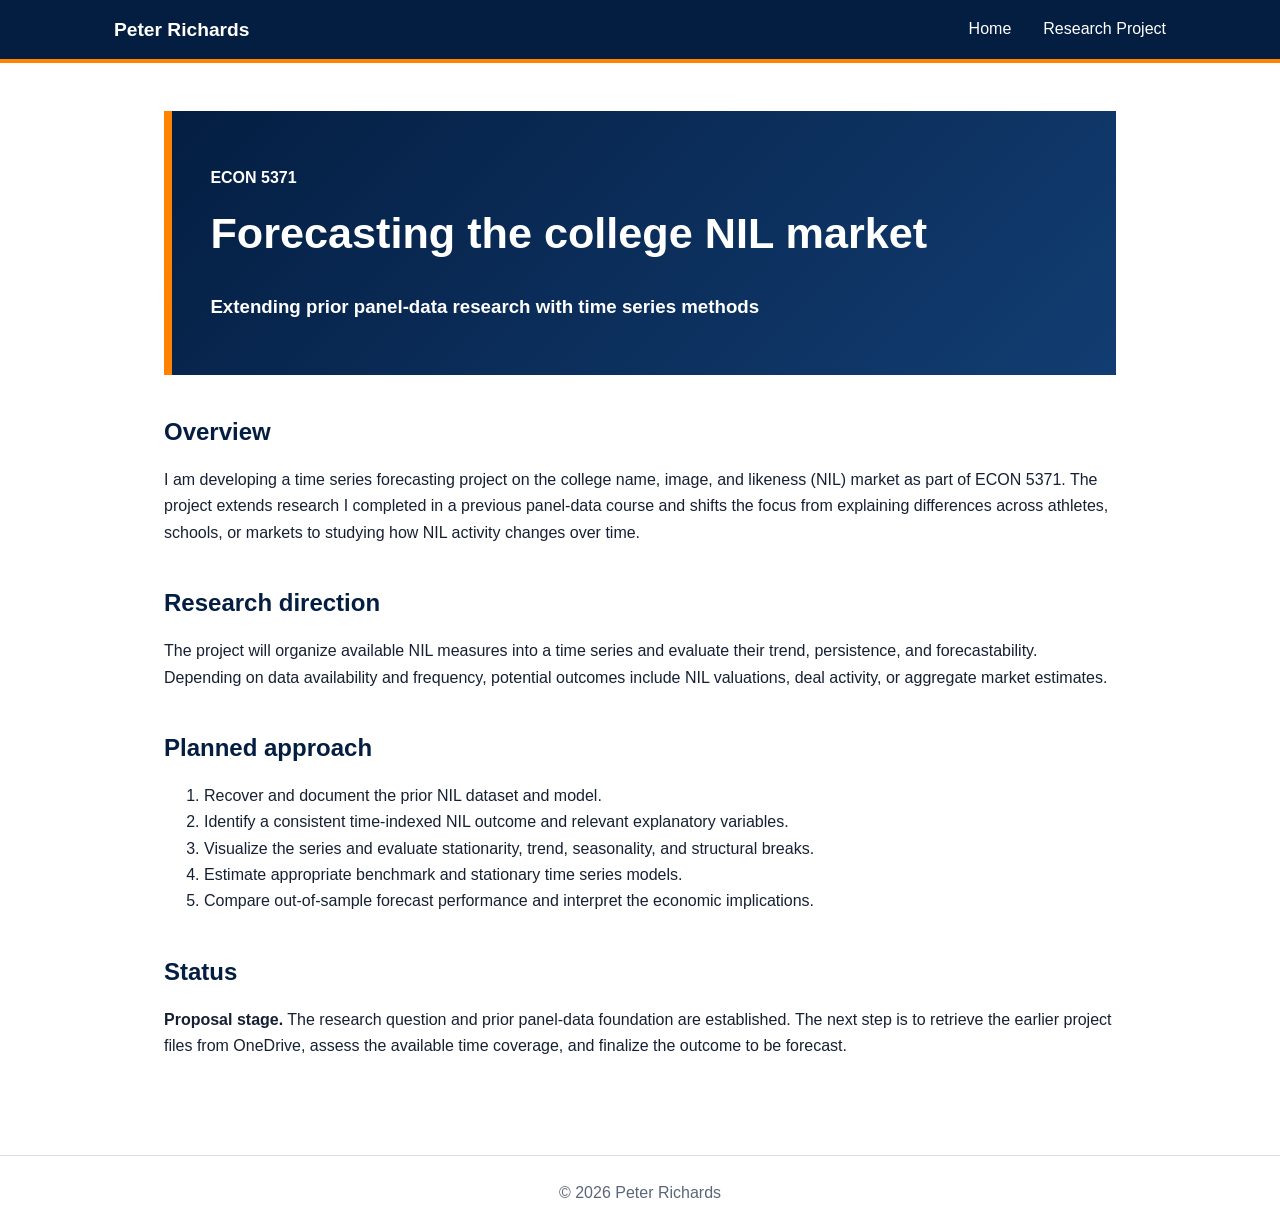
==== docs/project.html @ de804216 "Complete ECON 5371 Lab 0 personal website" ====
<!doctype html><html lang="en"><head><meta charset="utf-8"><meta name="viewport" content="width=device-width,initial-scale=1"><title>NIL Market Forecasting | Peter Richards</title><meta name="description" content="ECON 5371 research project extending panel-data work on the NIL market with time series forecasting."><link rel="icon" href="favicon.svg"><link rel="stylesheet" href="styles.css"></head><body><nav><div class="nav"><a class="brand" href="index.html">Peter Richards</a><a href="index.html">Home</a><a href="project.html">Research Project</a></div></nav><main class="page"><header class="project"><p><strong>ECON 5371</strong></p><h1>Forecasting the college NIL market</h1><h3>Extending prior panel-data research with time series methods</h3></header><h2>Overview</h2><p>I am developing a time series forecasting project on the college name, image, and likeness (NIL) market as part of ECON 5371. The project extends research I completed in a previous panel-data course and shifts the focus from explaining differences across athletes, schools, or markets to studying how NIL activity changes over time.</p><h2>Research direction</h2><p>The project will organize available NIL measures into a time series and evaluate their trend, persistence, and forecastability. Depending on data availability and frequency, potential outcomes include NIL valuations, deal activity, or aggregate market estimates.</p><h2>Planned approach</h2><ol><li>Recover and document the prior NIL dataset and model.</li><li>Identify a consistent time-indexed NIL outcome and relevant explanatory variables.</li><li>Visualize the series and evaluate stationarity, trend, seasonality, and structural breaks.</li><li>Estimate appropriate benchmark and stationary time series models.</li><li>Compare out-of-sample forecast performance and interpret the economic implications.</li></ol><h2>Status</h2><p><strong>Proposal stage.</strong> The research question and prior panel-data foundation are established. The next step is to retrieve the earlier project files from OneDrive, assess the available time coverage, and finalize the outcome to be forecast.</p></main><footer>© 2026 Peter Richards</footer></body></html>
---- docs/styles.css ----
:root{--blue:#041e42;--orange:#ff8200;--ink:#172033;--muted:#5b667a;--paper:#f7f9fc}*{box-sizing:border-box}body{margin:0;color:var(--ink);font-family:Arial,Helvetica,sans-serif;line-height:1.65}nav{background:var(--blue);border-bottom:4px solid var(--orange)}.nav{max-width:1100px;margin:auto;padding:.85rem 1.5rem;display:flex;gap:2rem;align-items:center}.brand{font-weight:700;font-size:1.2rem;margin-right:auto}.nav a{color:#fff;text-decoration:none}.nav a:hover{text-decoration:underline}.page{max-width:1000px;margin:auto;padding:2rem 1.5rem 5rem}h1,h2,h3{color:var(--blue);line-height:1.2}h1{font-size:2.7rem;border-bottom:3px solid var(--orange);padding-bottom:.45rem}h2{margin-top:2.7rem}.hero{display:grid;grid-template-columns:1fr 250px;gap:3rem;align-items:center;padding:2rem 0 3rem}.hero h1{font-size:clamp(2.6rem,6vw,4.8rem);border:0;margin:.4rem 0}.lead{font-size:1.15rem;color:var(--muted)}.card{background:var(--paper);border-top:5px solid var(--orange);border-radius:6px;padding:1.2rem;text-align:center;box-shadow:0 10px 30px #041e421f}.headshot{width:100%;max-width:210px;aspect-ratio:1;border-radius:50%;object-fit:cover;border:5px solid #fff}.button{display:inline-block;background:var(--orange);color:#111;padding:.7rem 1rem;border-radius:4px;text-decoration:none;font-weight:700}.button:hover{background:var(--blue);color:#fff}.outline{background:#fff;border:2px solid var(--orange)}.project{background:linear-gradient(135deg,var(--blue),#123d72);color:#fff;padding:2.4rem;border-left:8px solid var(--orange);margin:1rem 0 2rem}.project h1,.project h2,.project h3{color:#fff;border:0;margin-top:.4rem}footer{border-top:1px solid #d8dee8;color:var(--muted);padding:1.5rem;text-align:center}@media(max-width:720px){.hero{grid-template-columns:1fr}.card{max-width:270px}.nav{gap:1rem;flex-wrap:wrap}}
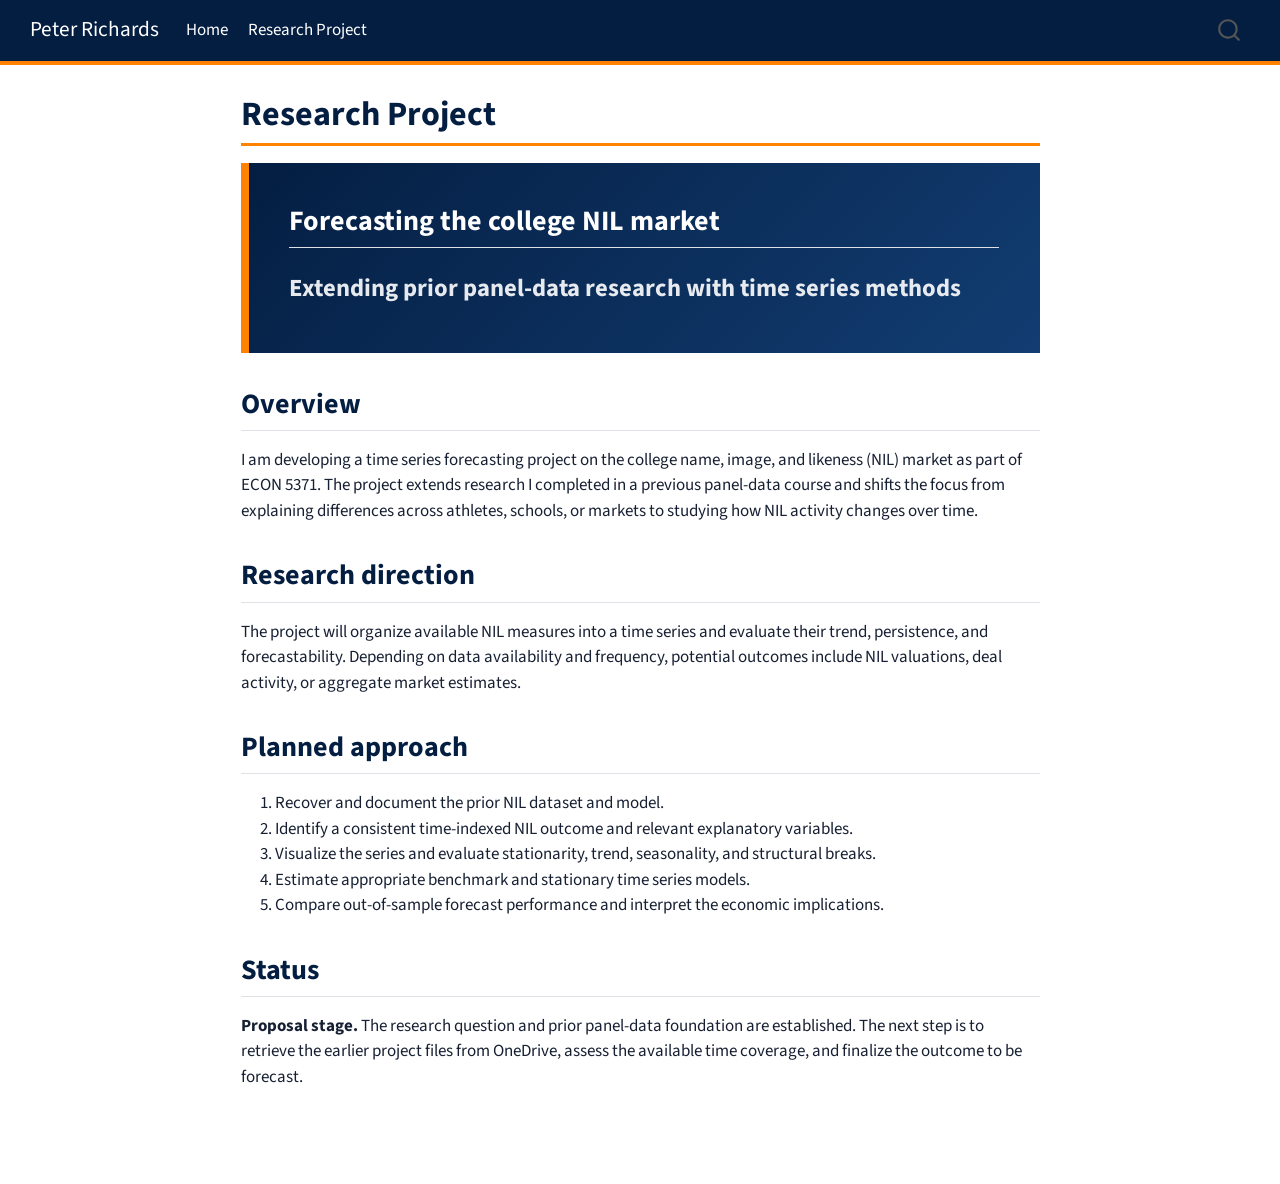
==== commit b7bbe5b4: "Render final Lab 0 website" ====
--- a/docs/project.html
+++ b/docs/project.html
@@ -1 +1,578 @@
-<!doctype html><html lang="en"><head><meta charset="utf-8"><meta name="viewport" content="width=device-width,initial-scale=1"><title>NIL Market Forecasting | Peter Richards</title><meta name="description" content="ECON 5371 research project extending panel-data work on the NIL market with time series forecasting."><link rel="icon" href="favicon.svg"><link rel="stylesheet" href="styles.css"></head><body><nav><div class="nav"><a class="brand" href="index.html">Peter Richards</a><a href="index.html">Home</a><a href="project.html">Research Project</a></div></nav><main class="page"><header class="project"><p><strong>ECON 5371</strong></p><h1>Forecasting the college NIL market</h1><h3>Extending prior panel-data research with time series methods</h3></header><h2>Overview</h2><p>I am developing a time series forecasting project on the college name, image, and likeness (NIL) market as part of ECON 5371. The project extends research I completed in a previous panel-data course and shifts the focus from explaining differences across athletes, schools, or markets to studying how NIL activity changes over time.</p><h2>Research direction</h2><p>The project will organize available NIL measures into a time series and evaluate their trend, persistence, and forecastability. Depending on data availability and frequency, potential outcomes include NIL valuations, deal activity, or aggregate market estimates.</p><h2>Planned approach</h2><ol><li>Recover and document the prior NIL dataset and model.</li><li>Identify a consistent time-indexed NIL outcome and relevant explanatory variables.</li><li>Visualize the series and evaluate stationarity, trend, seasonality, and structural breaks.</li><li>Estimate appropriate benchmark and stationary time series models.</li><li>Compare out-of-sample forecast performance and interpret the economic implications.</li></ol><h2>Status</h2><p><strong>Proposal stage.</strong> The research question and prior panel-data foundation are established. The next step is to retrieve the earlier project files from OneDrive, assess the available time coverage, and finalize the outcome to be forecast.</p></main><footer>© 2026 Peter Richards</footer></body></html>
+<!DOCTYPE html>
+<html xmlns="http://www.w3.org/1999/xhtml" lang="en" xml:lang="en"><head>
+
+<meta charset="utf-8">
+<meta name="generator" content="quarto-1.10.18">
+
+<meta name="viewport" content="width=device-width, initial-scale=1.0, user-scalable=yes">
+
+
+<title>NIL Market Forecasting | Peter Richards – Peter Richards</title>
+<style>
+/* Default styles provided by pandoc.
+** See https://pandoc.org/MANUAL.html#variables-for-html for config info.
+*/
+span.smallcaps{font-variant: small-caps;}
+div.columns{display: flex; gap: 1.5em;}
+div.column{flex: auto;}
+@media screen {
+div.columns{gap: min(4vw, 1.5em);}
+div.column{overflow-x: auto;}
+}
+div.hanging-indent{margin-left: 1.5em; text-indent: -1.5em;}
+ul.task-list{list-style: none;}
+ul.task-list li input[type="checkbox"] {
+  width: 0.8em;
+  margin: 0 0.8em 0.2em -1em; /* quarto-specific, see https://github.com/quarto-dev/quarto-cli/issues/4556 */ 
+  vertical-align: middle;
+}
+</style>
+
+
+<script src="site_libs/quarto-nav/quarto-nav.js"></script>
+<script src="site_libs/quarto-nav/headroom.min.js"></script>
+<script src="site_libs/clipboard/clipboard.min.js"></script>
+<script src="site_libs/quarto-search/autocomplete.umd.js"></script>
+<script src="site_libs/quarto-search/fuse.min.js"></script>
+<script src="site_libs/quarto-search/quarto-search.js"></script>
+<meta name="quarto:offset" content="./">
+<link href="./images/favicon.svg" rel="icon" type="image/svg+xml">
+<script src="site_libs/quarto-html/quarto.js" type="module"></script>
+<script src="site_libs/quarto-html/tabsets/tabsets.js" type="module"></script>
+<script src="site_libs/quarto-html/popper.min.js"></script>
+<script src="site_libs/quarto-html/tippy.umd.min.js"></script>
+<script src="site_libs/quarto-html/anchor.min.js"></script>
+<link href="site_libs/quarto-html/tippy.css" rel="stylesheet">
+<link href="site_libs/quarto-html/quarto-syntax-highlighting-64a204ab8560d761af7679ceaba22944.css" rel="stylesheet" id="quarto-text-highlighting-styles">
+<script src="site_libs/bootstrap/bootstrap.min.js"></script>
+<link href="site_libs/bootstrap/bootstrap-icons.css" rel="stylesheet">
+<link href="site_libs/bootstrap/bootstrap-172ba59bd5e0b52282274ba0c0cc16fc.min.css" rel="stylesheet" append-hash="true" id="quarto-bootstrap" data-mode="light">
+<script id="quarto-search-options" type="application/json">{
+  "location": "navbar",
+  "copy-button": false,
+  "collapse-after": 3,
+  "panel-placement": "end",
+  "type": "overlay",
+  "limit": 50,
+  "keyboard-shortcut": [
+    "f",
+    "/",
+    "s"
+  ],
+  "show-item-context": false,
+  "language": {
+    "search-no-results-text": "No results",
+    "search-matching-documents-text": "matching documents",
+    "search-copy-link-title": "Copy link to search",
+    "search-hide-matches-text": "Hide additional matches",
+    "search-more-match-text": "more match in this document",
+    "search-more-matches-text": "more matches in this document",
+    "search-clear-button-title": "Clear",
+    "search-text-placeholder": "",
+    "search-detached-cancel-button-title": "Cancel",
+    "search-submit-button-title": "Submit",
+    "search-label": "Search"
+  }
+}</script>
+
+
+<link rel="stylesheet" href="styles.css">
+</head>
+
+<body class="nav-fixed fullcontent quarto-light">
+
+<div id="quarto-search-results"></div>
+  <header id="quarto-header" class="headroom fixed-top">
+    <nav class="navbar navbar-expand-lg " data-bs-theme="dark">
+      <div class="navbar-container container-fluid">
+      <div class="navbar-brand-container mx-auto">
+    <a class="navbar-brand" href="./index.html">
+    <span class="navbar-title">Peter Richards</span>
+    </a>
+  </div>
+            <div id="quarto-search" class="" title="Search"></div>
+          <button class="navbar-toggler" type="button" data-bs-toggle="collapse" data-bs-target="#navbarCollapse" aria-controls="navbarCollapse" role="menu" aria-expanded="false" aria-label="Toggle navigation" onclick="if (window.quartoToggleHeadroom) { window.quartoToggleHeadroom(); }">
+  <span class="navbar-toggler-icon"></span>
+</button>
+          <div class="collapse navbar-collapse" id="navbarCollapse">
+            <ul class="navbar-nav navbar-nav-scroll me-auto">
+  <li class="nav-item">
+    <a class="nav-link" href="./index.html"> 
+<span class="menu-text">Home</span></a>
+  </li>  
+  <li class="nav-item">
+    <a class="nav-link active" href="./project.html" aria-current="page"> 
+<span class="menu-text">Research Project</span></a>
+  </li>  
+</ul>
+          </div> <!-- /navcollapse -->
+            <div class="quarto-navbar-tools">
+</div>
+      </div> <!-- /container-fluid -->
+    </nav>
+</header>
+<!-- content -->
+<div id="quarto-content" class="quarto-container page-columns page-rows-contents page-layout-article page-navbar">
+<!-- sidebar -->
+<!-- margin-sidebar -->
+    
+<!-- main -->
+<main class="content" id="quarto-document-content">
+
+<header id="title-block-header" class="quarto-title-block default">
+<div class="quarto-title">
+<h1 class="title">Research Project</h1>
+</div>
+
+
+
+<div class="quarto-title-meta">
+
+    
+  
+    
+  </div>
+  
+
+
+</header>
+
+
+<section id="forecasting-the-college-nil-market" class="level2 project-hero">
+<h2 class="anchored" data-anchor-id="forecasting-the-college-nil-market">Forecasting the college NIL market</h2>
+<section id="extending-prior-panel-data-research-with-time-series-methods" class="level3">
+<h3 class="anchored" data-anchor-id="extending-prior-panel-data-research-with-time-series-methods">Extending prior panel-data research with time series methods</h3>
+</section>
+</section>
+<section id="overview" class="level2">
+<h2 class="anchored" data-anchor-id="overview">Overview</h2>
+<p>I am developing a time series forecasting project on the college name, image, and likeness (NIL) market as part of ECON 5371. The project extends research I completed in a previous panel-data course and shifts the focus from explaining differences across athletes, schools, or markets to studying how NIL activity changes over time.</p>
+</section>
+<section id="research-direction" class="level2">
+<h2 class="anchored" data-anchor-id="research-direction">Research direction</h2>
+<p>The project will organize available NIL measures into a time series and evaluate their trend, persistence, and forecastability. Depending on data availability and frequency, potential outcomes include NIL valuations, deal activity, or aggregate market estimates.</p>
+</section>
+<section id="planned-approach" class="level2">
+<h2 class="anchored" data-anchor-id="planned-approach">Planned approach</h2>
+<ol type="1">
+<li>Recover and document the prior NIL dataset and model.</li>
+<li>Identify a consistent time-indexed NIL outcome and relevant explanatory variables.</li>
+<li>Visualize the series and evaluate stationarity, trend, seasonality, and structural breaks.</li>
+<li>Estimate appropriate benchmark and stationary time series models.</li>
+<li>Compare out-of-sample forecast performance and interpret the economic implications.</li>
+</ol>
+</section>
+<section id="status" class="level2">
+<h2 class="anchored" data-anchor-id="status">Status</h2>
+<p><strong>Proposal stage.</strong> The research question and prior panel-data foundation are established. The next step is to retrieve the earlier project files from OneDrive, assess the available time coverage, and finalize the outcome to be forecast.</p>
+
+
+</section>
+
+</main> <!-- /main -->
+<script id="quarto-html-after-body" type="application/javascript">
+  window.document.addEventListener("DOMContentLoaded", function (event) {
+    const icon = "";
+    const anchorJS = new window.AnchorJS();
+    anchorJS.options = {
+      placement: 'right',
+      icon: icon
+    };
+    anchorJS.add('.anchored');
+    const isCodeAnnotation = (el) => {
+      for (const clz of el.classList) {
+        if (clz.startsWith('code-annotation-')) {                     
+          return true;
+        }
+      }
+      return false;
+    }
+    const onCopySuccess = function(e) {
+      // button target
+      const button = e.trigger;
+      // don't keep focus
+      button.blur();
+      // flash "checked"
+      button.classList.add('code-copy-button-checked');
+      var currentTitle = button.getAttribute("title");
+      button.setAttribute("title", "Copied!");
+      let tooltip;
+      if (window.bootstrap) {
+        button.setAttribute("data-bs-toggle", "tooltip");
+        button.setAttribute("data-bs-placement", "left");
+        button.setAttribute("data-bs-title", "Copied!");
+        tooltip = new bootstrap.Tooltip(button, 
+          { trigger: "manual", 
+            customClass: "code-copy-button-tooltip",
+            offset: [0, -8]});
+        tooltip.show();    
+      }
+      setTimeout(function() {
+        if (tooltip) {
+          tooltip.hide();
+          button.removeAttribute("data-bs-title");
+          button.removeAttribute("data-bs-toggle");
+          button.removeAttribute("data-bs-placement");
+        }
+        button.setAttribute("title", currentTitle);
+        button.classList.remove('code-copy-button-checked');
+      }, 1000);
+      // clear code selection
+      e.clearSelection();
+    }
+    const getTextToCopy = function(trigger) {
+      const outerScaffold = trigger.parentElement.cloneNode(true);
+      const codeEl = outerScaffold.querySelector('code');
+      for (const childEl of codeEl.children) {
+        if (isCodeAnnotation(childEl)) {
+          childEl.remove();
+        }
+      }
+      return codeEl.innerText;
+    }
+    const clipboard = new window.ClipboardJS('.code-copy-button:not([data-in-quarto-modal])', {
+      text: getTextToCopy
+    });
+    clipboard.on('success', onCopySuccess);
+    if (window.document.getElementById('quarto-embedded-source-code-modal')) {
+      const clipboardModal = new window.ClipboardJS('.code-copy-button[data-in-quarto-modal]', {
+        text: getTextToCopy,
+        container: window.document.getElementById('quarto-embedded-source-code-modal')
+      });
+      clipboardModal.on('success', onCopySuccess);
+    }
+      var localhostRegex = new RegExp(/^(?:http|https):\/\/localhost\:?[0-9]*\//);
+      var mailtoRegex = new RegExp(/^mailto:/);
+        var filterRegex = new RegExp('/' + window.location.host + '/');
+      var isInternal = (href) => {
+          return filterRegex.test(href) || localhostRegex.test(href) || mailtoRegex.test(href);
+      }
+      // Inspect non-navigation links and adorn them if external
+     var links = window.document.querySelectorAll('a[href]:not(.nav-link):not(.navbar-brand):not(.toc-action):not(.sidebar-link):not(.sidebar-item-toggle):not(.pagination-link):not(.no-external):not([aria-hidden]):not(.dropdown-item):not(.quarto-navigation-tool):not(.about-link)');
+      for (var i=0; i<links.length; i++) {
+        const link = links[i];
+        if (!isInternal(link.href)) {
+          // undo the damage that might have been done by quarto-nav.js in the case of
+          // links that we want to consider external
+          if (link.dataset.originalHref !== undefined) {
+            link.href = link.dataset.originalHref;
+          }
+        }
+      }
+    function tippyHover(el, contentFn, onTriggerFn, onUntriggerFn) {
+      const config = {
+        allowHTML: true,
+        maxWidth: 500,
+        delay: 100,
+        arrow: false,
+        appendTo: function(el) {
+            return el.parentElement;
+        },
+        interactive: true,
+        interactiveBorder: 10,
+        theme: 'quarto',
+        placement: 'bottom-start',
+      };
+      if (contentFn) {
+        config.content = contentFn;
+      }
+      if (onTriggerFn) {
+        config.onTrigger = onTriggerFn;
+      }
+      if (onUntriggerFn) {
+        config.onUntrigger = onUntriggerFn;
+      }
+      window.tippy(el, config); 
+    }
+    const noterefs = window.document.querySelectorAll('a[role="doc-noteref"]');
+    for (var i=0; i<noterefs.length; i++) {
+      const ref = noterefs[i];
+      tippyHover(ref, function() {
+        // use id or data attribute instead here
+        let href = ref.getAttribute('data-footnote-href') || ref.getAttribute('href');
+        try { href = new URL(href).hash; } catch {}
+        const id = href.replace(/^#\/?/, "");
+        const note = window.document.getElementById(id);
+        if (note) {
+          return note.innerHTML;
+        } else {
+          return "";
+        }
+      });
+    }
+    const xrefs = window.document.querySelectorAll('a.quarto-xref');
+    const processXRef = (id, note) => {
+      // Strip column container classes
+      const stripColumnClz = (el) => {
+        el.classList.remove("page-full", "page-columns");
+        if (el.children) {
+          for (const child of el.children) {
+            stripColumnClz(child);
+          }
+        }
+      }
+      stripColumnClz(note)
+      if (id === null || id.startsWith('sec-')) {
+        // Special case sections, only their first couple elements
+        const container = document.createElement("div");
+        if (note.children && note.children.length > 2) {
+          container.appendChild(note.children[0].cloneNode(true));
+          for (let i = 1; i < note.children.length; i++) {
+            const child = note.children[i];
+            if (child.tagName === "P" && child.innerText === "") {
+              continue;
+            } else {
+              container.appendChild(child.cloneNode(true));
+              break;
+            }
+          }
+          if (window.Quarto?.typesetMath) {
+            window.Quarto.typesetMath(container);
+          }
+          return container.innerHTML
+        } else {
+          if (window.Quarto?.typesetMath) {
+            window.Quarto.typesetMath(note);
+          }
+          return note.innerHTML;
+        }
+      } else {
+        // Remove any anchor links if they are present
+        const anchorLink = note.querySelector('a.anchorjs-link');
+        if (anchorLink) {
+          anchorLink.remove();
+        }
+        if (window.Quarto?.typesetMath) {
+          window.Quarto.typesetMath(note);
+        }
+        if (note.classList.contains("callout")) {
+          return note.outerHTML;
+        } else {
+          return note.innerHTML;
+        }
+      }
+    }
+    for (var i=0; i<xrefs.length; i++) {
+      const xref = xrefs[i];
+      tippyHover(xref, undefined, function(instance) {
+        instance.disable();
+        let url = xref.getAttribute('href');
+        let hash = undefined; 
+        if (url.startsWith('#')) {
+          hash = url;
+        } else {
+          try { hash = new URL(url).hash; } catch {}
+        }
+        if (hash) {
+          const id = hash.replace(/^#\/?/, "");
+          const note = window.document.getElementById(id);
+          if (note !== null) {
+            try {
+              const html = processXRef(id, note.cloneNode(true));
+              instance.setContent(html);
+            } finally {
+              instance.enable();
+              instance.show();
+            }
+          } else {
+            // See if we can fetch this
+            fetch(url.split('#')[0])
+            .then(res => res.text())
+            .then(html => {
+              const parser = new DOMParser();
+              const htmlDoc = parser.parseFromString(html, "text/html");
+              const note = htmlDoc.getElementById(id);
+              if (note !== null) {
+                const html = processXRef(id, note);
+                instance.setContent(html);
+              } 
+            }).finally(() => {
+              instance.enable();
+              instance.show();
+            });
+          }
+        } else {
+          // See if we can fetch a full url (with no hash to target)
+          // This is a special case and we should probably do some content thinning / targeting
+          fetch(url)
+          .then(res => res.text())
+          .then(html => {
+            const parser = new DOMParser();
+            const htmlDoc = parser.parseFromString(html, "text/html");
+            const note = htmlDoc.querySelector('main.content');
+            if (note !== null) {
+              // This should only happen for chapter cross references
+              // (since there is no id in the URL)
+              // remove the first header
+              if (note.children.length > 0 && note.children[0].tagName === "HEADER") {
+                note.children[0].remove();
+              }
+              const html = processXRef(null, note);
+              instance.setContent(html);
+            } 
+          }).finally(() => {
+            instance.enable();
+            instance.show();
+          });
+        }
+      }, function(instance) {
+      });
+    }
+        let selectedAnnoteEl;
+        const selectorForAnnotation = ( cell, annotation) => {
+          let cellAttr = 'data-code-cell="' + cell + '"';
+          let lineAttr = 'data-code-annotation="' +  annotation + '"';
+          const selector = 'span[' + cellAttr + '][' + lineAttr + ']';
+          return selector;
+        }
+        const selectCodeLines = (annoteEl) => {
+          const doc = window.document;
+          const targetCell = annoteEl.getAttribute("data-target-cell");
+          const targetAnnotation = annoteEl.getAttribute("data-target-annotation");
+          const annoteSpan = window.document.querySelector(selectorForAnnotation(targetCell, targetAnnotation));
+          const lines = annoteSpan.getAttribute("data-code-lines").split(",");
+          const lineIds = lines.map((line) => {
+            return targetCell + "-" + line;
+          })
+          let top = null;
+          let height = null;
+          let parent = null;
+          if (lineIds.length > 0) {
+              //compute the position of the single el (top and bottom and make a div)
+              const el = window.document.getElementById(lineIds[0]);
+              top = el.offsetTop;
+              height = el.offsetHeight;
+              parent = el.parentElement.parentElement;
+            if (lineIds.length > 1) {
+              const lastEl = window.document.getElementById(lineIds[lineIds.length - 1]);
+              const bottom = lastEl.offsetTop + lastEl.offsetHeight;
+              height = bottom - top;
+            }
+            if (top !== null && height !== null && parent !== null) {
+              // cook up a div (if necessary) and position it 
+              let div = window.document.getElementById("code-annotation-line-highlight");
+              if (div === null) {
+                div = window.document.createElement("div");
+                div.setAttribute("id", "code-annotation-line-highlight");
+                div.style.position = 'absolute';
+                parent.appendChild(div);
+              }
+              div.style.top = top - 2 + "px";
+              div.style.height = height + 4 + "px";
+              div.style.left = 0;
+              let gutterDiv = window.document.getElementById("code-annotation-line-highlight-gutter");
+              if (gutterDiv === null) {
+                gutterDiv = window.document.createElement("div");
+                gutterDiv.setAttribute("id", "code-annotation-line-highlight-gutter");
+                gutterDiv.style.position = 'absolute';
+                const codeCell = window.document.getElementById(targetCell);
+                const gutter = codeCell.querySelector('.code-annotation-gutter');
+                gutter.appendChild(gutterDiv);
+              }
+              gutterDiv.style.top = top - 2 + "px";
+              gutterDiv.style.height = height + 4 + "px";
+            }
+            selectedAnnoteEl = annoteEl;
+          }
+        };
+        const unselectCodeLines = () => {
+          const elementsIds = ["code-annotation-line-highlight", "code-annotation-line-highlight-gutter"];
+          elementsIds.forEach((elId) => {
+            const div = window.document.getElementById(elId);
+            if (div) {
+              div.remove();
+            }
+          });
+          selectedAnnoteEl = undefined;
+        };
+          // Handle positioning of the toggle
+      window.addEventListener(
+        "resize",
+        throttle(() => {
+          elRect = undefined;
+          if (selectedAnnoteEl) {
+            selectCodeLines(selectedAnnoteEl);
+          }
+        }, 10)
+      );
+      function throttle(fn, ms) {
+      let throttle = false;
+      let timer;
+        return (...args) => {
+          if(!throttle) { // first call gets through
+              fn.apply(this, args);
+              throttle = true;
+          } else { // all the others get throttled
+              if(timer) clearTimeout(timer); // cancel #2
+              timer = setTimeout(() => {
+                fn.apply(this, args);
+                timer = throttle = false;
+              }, ms);
+          }
+        };
+      }
+        // Attach click handler to the DT
+        const annoteDls = window.document.querySelectorAll('dt[data-target-cell]');
+        for (const annoteDlNode of annoteDls) {
+          annoteDlNode.addEventListener('click', (event) => {
+            const clickedEl = event.target;
+            if (clickedEl !== selectedAnnoteEl) {
+              unselectCodeLines();
+              const activeEl = window.document.querySelector('dt[data-target-cell].code-annotation-active');
+              if (activeEl) {
+                activeEl.classList.remove('code-annotation-active');
+              }
+              selectCodeLines(clickedEl);
+              clickedEl.classList.add('code-annotation-active');
+            } else {
+              // Unselect the line
+              unselectCodeLines();
+              clickedEl.classList.remove('code-annotation-active');
+            }
+          });
+        }
+    const findCites = (el) => {
+      const parentEl = el.parentElement;
+      if (parentEl) {
+        const cites = parentEl.dataset.cites;
+        if (cites) {
+          return {
+            el,
+            cites: cites.split(' ')
+          };
+        } else {
+          return findCites(el.parentElement)
+        }
+      } else {
+        return undefined;
+      }
+    };
+    var bibliorefs = window.document.querySelectorAll('a[role="doc-biblioref"]');
+    for (var i=0; i<bibliorefs.length; i++) {
+      const ref = bibliorefs[i];
+      const citeInfo = findCites(ref);
+      if (citeInfo) {
+        tippyHover(citeInfo.el, function() {
+          var popup = window.document.createElement('div');
+          citeInfo.cites.forEach(function(cite) {
+            var citeDiv = window.document.createElement('div');
+            citeDiv.classList.add('hanging-indent');
+            citeDiv.classList.add('csl-entry');
+            var biblioDiv = window.document.getElementById('ref-' + cite);
+            if (biblioDiv) {
+              citeDiv.innerHTML = biblioDiv.innerHTML;
+            }
+            popup.appendChild(citeDiv);
+          });
+          return popup.innerHTML;
+        });
+      }
+    }
+  });
+  </script>
+</div> <!-- /content -->
+
+
+
+
+</body></html>
--- a/docs/site_libs/quarto-html/tippy.css
+++ b/docs/site_libs/quarto-html/tippy.css
@@ -0,0 +1 @@
+.tippy-box[data-animation=fade][data-state=hidden]{opacity:0}[data-tippy-root]{max-width:calc(100vw - 10px)}.tippy-box{position:relative;background-color:#333;color:#fff;border-radius:4px;font-size:14px;line-height:1.4;white-space:normal;outline:0;transition-property:transform,visibility,opacity}.tippy-box[data-placement^=top]>.tippy-arrow{bottom:0}.tippy-box[data-placement^=top]>.tippy-arrow:before{bottom:-7px;left:0;border-width:8px 8px 0;border-top-color:initial;transform-origin:center top}.tippy-box[data-placement^=bottom]>.tippy-arrow{top:0}.tippy-box[data-placement^=bottom]>.tippy-arrow:before{top:-7px;left:0;border-width:0 8px 8px;border-bottom-color:initial;transform-origin:center bottom}.tippy-box[data-placement^=left]>.tippy-arrow{right:0}.tippy-box[data-placement^=left]>.tippy-arrow:before{border-width:8px 0 8px 8px;border-left-color:initial;right:-7px;transform-origin:center left}.tippy-box[data-placement^=right]>.tippy-arrow{left:0}.tippy-box[data-placement^=right]>.tippy-arrow:before{left:-7px;border-width:8px 8px 8px 0;border-right-color:initial;transform-origin:center right}.tippy-box[data-inertia][data-state=visible]{transition-timing-function:cubic-bezier(.54,1.5,.38,1.11)}.tippy-arrow{width:16px;height:16px;color:#333}.tippy-arrow:before{content:"";position:absolute;border-color:transparent;border-style:solid}.tippy-content{position:relative;padding:5px 9px;z-index:1}
--- a/docs/site_libs/quarto-html/quarto-syntax-highlighting-64a204ab8560d761af7679ceaba22944.css
+++ b/docs/site_libs/quarto-html/quarto-syntax-highlighting-64a204ab8560d761af7679ceaba22944.css
@@ -0,0 +1,236 @@
+/* quarto syntax highlight colors */
+:root {
+  --quarto-hl-ot-color: #003B4F;
+  --quarto-hl-at-color: #657422;
+  --quarto-hl-ss-color: #20794D;
+  --quarto-hl-an-color: #5E5E5E;
+  --quarto-hl-fu-color: #4758AB;
+  --quarto-hl-st-color: #20794D;
+  --quarto-hl-cf-color: #003B4F;
+  --quarto-hl-op-color: #5E5E5E;
+  --quarto-hl-er-color: #AD0000;
+  --quarto-hl-bn-color: #AD0000;
+  --quarto-hl-al-color: #AD0000;
+  --quarto-hl-va-color: #111111;
+  --quarto-hl-bu-color: inherit;
+  --quarto-hl-ex-color: inherit;
+  --quarto-hl-pp-color: #AD0000;
+  --quarto-hl-in-color: #5E5E5E;
+  --quarto-hl-vs-color: #20794D;
+  --quarto-hl-wa-color: #5E5E5E;
+  --quarto-hl-do-color: #5E5E5E;
+  --quarto-hl-im-color: #00769E;
+  --quarto-hl-ch-color: #20794D;
+  --quarto-hl-dt-color: #AD0000;
+  --quarto-hl-fl-color: #AD0000;
+  --quarto-hl-co-color: #5E5E5E;
+  --quarto-hl-cv-color: #5E5E5E;
+  --quarto-hl-cn-color: #8f5902;
+  --quarto-hl-sc-color: #5E5E5E;
+  --quarto-hl-dv-color: #AD0000;
+  --quarto-hl-kw-color: #003B4F;
+}
+
+/* other quarto variables */
+:root {
+  --quarto-font-monospace: SFMono-Regular, Menlo, Monaco, Consolas, "Liberation Mono", "Courier New", monospace;
+}
+
+/* syntax highlight based on Pandoc's rules */
+pre > code.sourceCode > span {
+  color: #003B4F;
+}
+
+code.sourceCode > span {
+  color: #003B4F;
+}
+
+div.sourceCode,
+div.sourceCode pre.sourceCode {
+  color: #003B4F;
+}
+
+/* Normal */
+code span {
+  color: #003B4F;
+}
+
+/* Alert */
+code span.al {
+  color: #AD0000;
+  font-style: inherit;
+}
+
+/* Annotation */
+code span.an {
+  color: #5E5E5E;
+  font-style: inherit;
+}
+
+/* Attribute */
+code span.at {
+  color: #657422;
+  font-style: inherit;
+}
+
+/* BaseN */
+code span.bn {
+  color: #AD0000;
+  font-style: inherit;
+}
+
+/* BuiltIn */
+code span.bu {
+  font-style: inherit;
+}
+
+/* ControlFlow */
+code span.cf {
+  color: #003B4F;
+  font-weight: bold;
+  font-style: inherit;
+}
+
+/* Char */
+code span.ch {
+  color: #20794D;
+  font-style: inherit;
+}
+
+/* Constant */
+code span.cn {
+  color: #8f5902;
+  font-style: inherit;
+}
+
+/* Comment */
+code span.co {
+  color: #5E5E5E;
+  font-style: inherit;
+}
+
+/* CommentVar */
+code span.cv {
+  color: #5E5E5E;
+  font-style: italic;
+}
+
+/* Documentation */
+code span.do {
+  color: #5E5E5E;
+  font-style: italic;
+}
+
+/* DataType */
+code span.dt {
+  color: #AD0000;
+  font-style: inherit;
+}
+
+/* DecVal */
+code span.dv {
+  color: #AD0000;
+  font-style: inherit;
+}
+
+/* Error */
+code span.er {
+  color: #AD0000;
+  font-style: inherit;
+}
+
+/* Extension */
+code span.ex {
+  font-style: inherit;
+}
+
+/* Float */
+code span.fl {
+  color: #AD0000;
+  font-style: inherit;
+}
+
+/* Function */
+code span.fu {
+  color: #4758AB;
+  font-style: inherit;
+}
+
+/* Import */
+code span.im {
+  color: #00769E;
+  font-style: inherit;
+}
+
+/* Information */
+code span.in {
+  color: #5E5E5E;
+  font-style: inherit;
+}
+
+/* Keyword */
+code span.kw {
+  color: #003B4F;
+  font-weight: bold;
+  font-style: inherit;
+}
+
+/* Operator */
+code span.op {
+  color: #5E5E5E;
+  font-style: inherit;
+}
+
+/* Other */
+code span.ot {
+  color: #003B4F;
+  font-style: inherit;
+}
+
+/* Preprocessor */
+code span.pp {
+  color: #AD0000;
+  font-style: inherit;
+}
+
+/* SpecialChar */
+code span.sc {
+  color: #5E5E5E;
+  font-style: inherit;
+}
+
+/* SpecialString */
+code span.ss {
+  color: #20794D;
+  font-style: inherit;
+}
+
+/* String */
+code span.st {
+  color: #20794D;
+  font-style: inherit;
+}
+
+/* Variable */
+code span.va {
+  color: #111111;
+  font-style: inherit;
+}
+
+/* VerbatimString */
+code span.vs {
+  color: #20794D;
+  font-style: inherit;
+}
+
+/* Warning */
+code span.wa {
+  color: #5E5E5E;
+  font-style: italic;
+}
+
+.prevent-inlining {
+  content: "</";
+}
+
+/*# sourceMappingURL=9d8d5bb603a83b8298b89080a598c93b.css.map */
--- a/docs/styles.css
+++ b/docs/styles.css
@@ -1 +1,26 @@
-:root{--blue:#041e42;--orange:#ff8200;--ink:#172033;--muted:#5b667a;--paper:#f7f9fc}*{box-sizing:border-box}body{margin:0;color:var(--ink);font-family:Arial,Helvetica,sans-serif;line-height:1.65}nav{background:var(--blue);border-bottom:4px solid var(--orange)}.nav{max-width:1100px;margin:auto;padding:.85rem 1.5rem;display:flex;gap:2rem;align-items:center}.brand{font-weight:700;font-size:1.2rem;margin-right:auto}.nav a{color:#fff;text-decoration:none}.nav a:hover{text-decoration:underline}.page{max-width:1000px;margin:auto;padding:2rem 1.5rem 5rem}h1,h2,h3{color:var(--blue);line-height:1.2}h1{font-size:2.7rem;border-bottom:3px solid var(--orange);padding-bottom:.45rem}h2{margin-top:2.7rem}.hero{display:grid;grid-template-columns:1fr 250px;gap:3rem;align-items:center;padding:2rem 0 3rem}.hero h1{font-size:clamp(2.6rem,6vw,4.8rem);border:0;margin:.4rem 0}.lead{font-size:1.15rem;color:var(--muted)}.card{background:var(--paper);border-top:5px solid var(--orange);border-radius:6px;padding:1.2rem;text-align:center;box-shadow:0 10px 30px #041e421f}.headshot{width:100%;max-width:210px;aspect-ratio:1;border-radius:50%;object-fit:cover;border:5px solid #fff}.button{display:inline-block;background:var(--orange);color:#111;padding:.7rem 1rem;border-radius:4px;text-decoration:none;font-weight:700}.button:hover{background:var(--blue);color:#fff}.outline{background:#fff;border:2px solid var(--orange)}.project{background:linear-gradient(135deg,var(--blue),#123d72);color:#fff;padding:2.4rem;border-left:8px solid var(--orange);margin:1rem 0 2rem}.project h1,.project h2,.project h3{color:#fff;border:0;margin-top:.4rem}footer{border-top:1px solid #d8dee8;color:var(--muted);padding:1.5rem;text-align:center}@media(max-width:720px){.hero{grid-template-columns:1fr}.card{max-width:270px}.nav{gap:1rem;flex-wrap:wrap}}
+:root {
+  --utep-blue: #041e42;
+  --utep-orange: #ff8200;
+  --ink: #172033;
+  --muted: #5b667a;
+  --paper: #f7f9fc;
+}
+
+body { color: var(--ink); background: white; }
+.navbar { background: var(--utep-blue) !important; border-bottom: 4px solid var(--utep-orange); }
+.navbar-brand, .navbar-nav .nav-link { color: white !important; }
+h1, h2, h3 { color: var(--utep-blue); font-weight: 700; }
+h1 { border-bottom: 3px solid var(--utep-orange); padding-bottom: .45rem; }
+a { color: #a64b00; }
+.hero { display: grid; grid-template-columns: 1fr 250px; gap: 3rem; align-items: center; padding: 3.5rem 0 4rem; }
+.hero h2 { font-size: clamp(2.3rem, 5vw, 4.5rem); line-height: 1.05; margin-top: 0; }
+.hero-copy p { color: var(--muted); font-size: 1.15rem; max-width: 760px; }
+.profile-card { background: var(--paper); border-top: 5px solid var(--utep-orange); border-radius: 6px; padding: 1rem; text-align: center; box-shadow: 0 10px 30px rgba(4,30,66,.12); }
+.headshot { width: 100%; max-width: 210px; aspect-ratio: 1 / 1; object-fit: cover; border-radius: 50%; border: 5px solid white; }
+.btn-primary { background: var(--utep-orange); border-color: var(--utep-orange); color: #111; font-weight: 700; }
+.btn-primary:hover { background: var(--utep-blue); border-color: var(--utep-blue); color: white; }
+.cv-link { display: inline-block; padding: .7rem 1rem; border: 2px solid var(--utep-orange); border-radius: 4px; font-weight: 700; text-decoration: none; }
+.project-hero { background: linear-gradient(135deg, var(--utep-blue), #123d72); color: white; padding: 2.4rem; border-left: 8px solid var(--utep-orange); margin-bottom: 2rem; }
+.project-hero h2, .project-hero h3 { color: white; }
+@media (max-width: 720px) { .hero { grid-template-columns: 1fr; } .profile-card { max-width: 270px; } }
+
